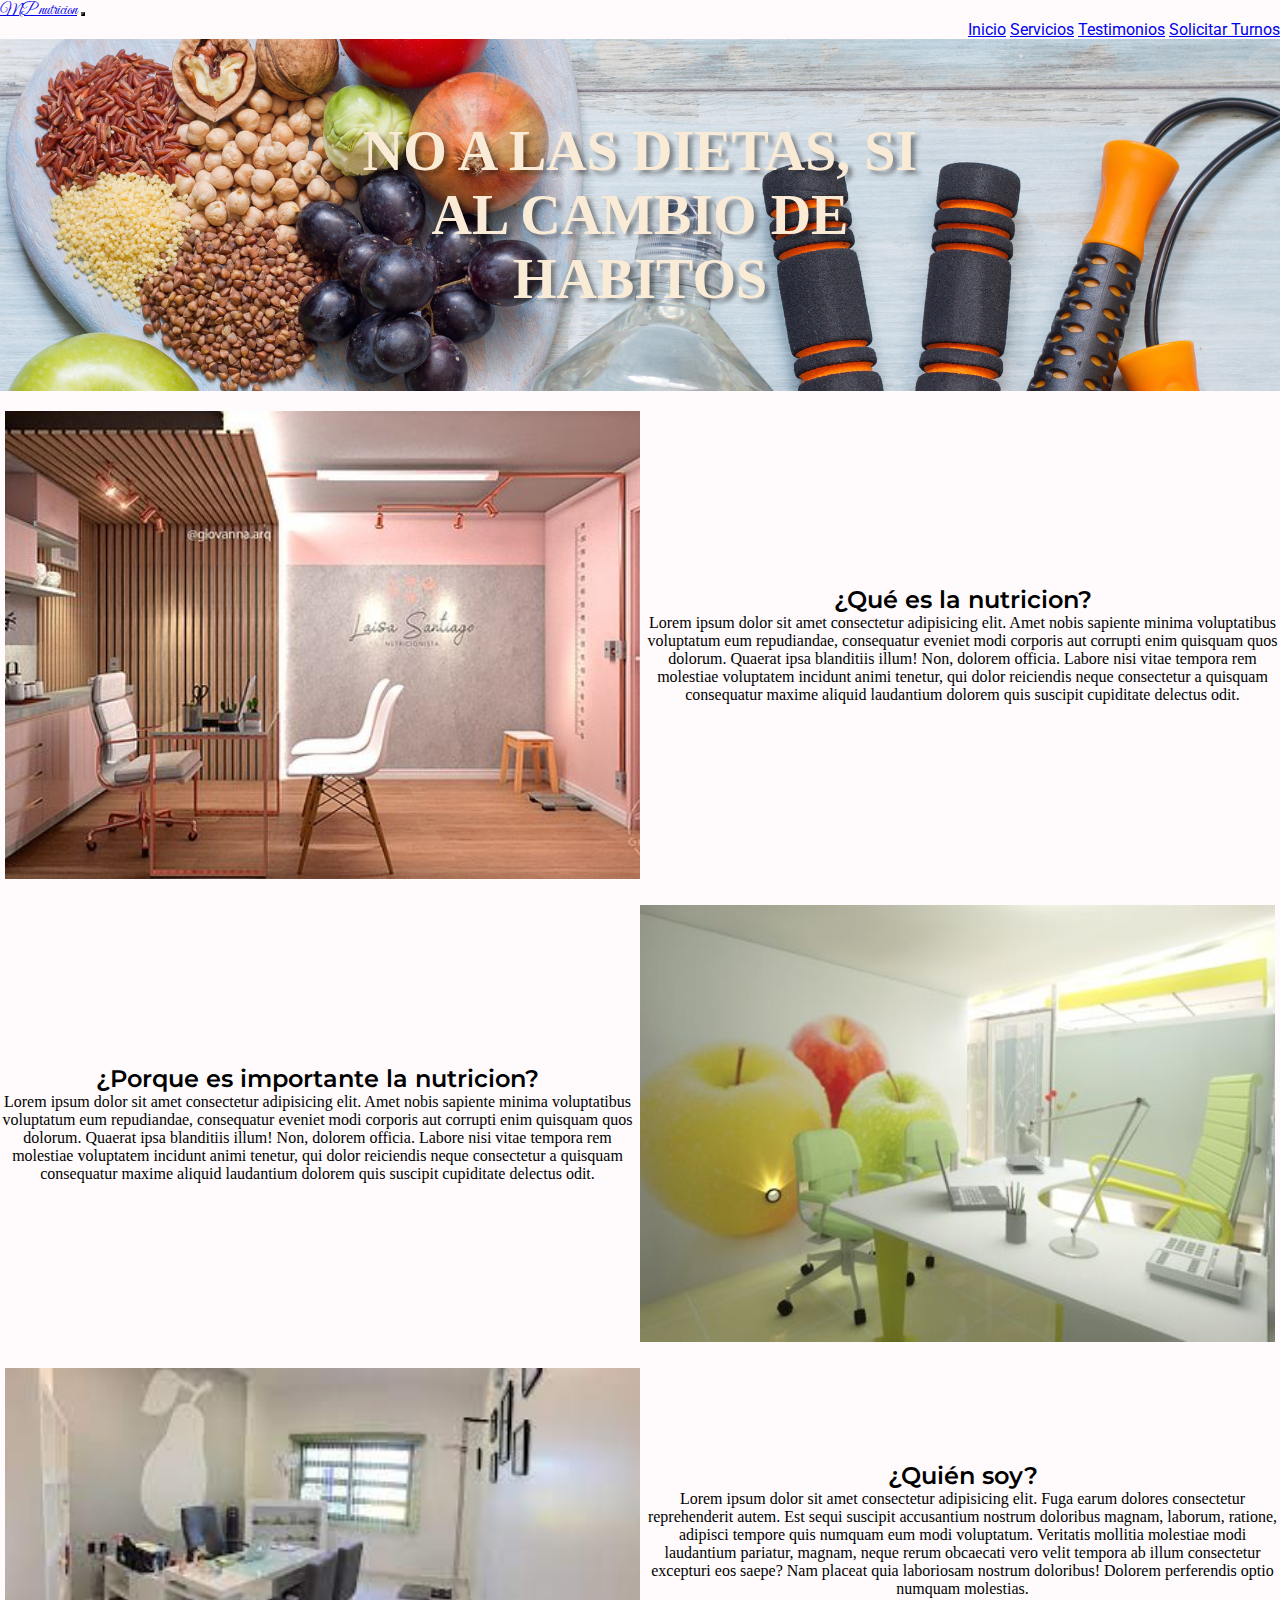
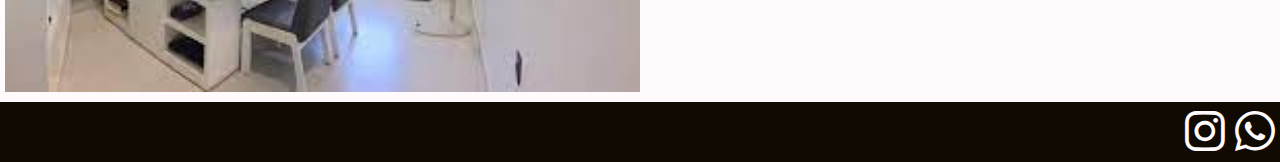
==== index.html @ de888fe3 "faltan mixings y operadores" ====
<!DOCTYPE html>
<html lang="en">

<head>
    <meta charset="UTF-8">
    <meta http-equiv="X-UA-Compatible" content="IE=edge">
    <meta name="viewport" content="width=device-width, initial-scale=1.0">
    <link rel="stylesheet" href="assets/css/main.css">
    <!-- CSS only -->
    <link href="https://cdn.jsdelivr.net/npm/bootstrap@5.2.3/dist/css/bootstrap.min.css" rel="stylesheet" integrity="sha384-rbsA2VBKQhggwzxH7pPCaAqO46MgnOM80zW1RWuH61DGLwZJEdK2Kadq2F9CUG65" crossorigin="anonymous">
    <title>MP nutricion</title>
</head>

<body>
  
  <header id="header-container">
    <nav class="navbar navbar-expand-lg p-0 ">
      <div class="container-fluid px-1 ">
        <a class="navbar-brand logo fs-1 fw-bold" href="#"> MP nutricion</a>
        <button class="navbar-toggler" type="button" data-bs-toggle="collapse" data-bs-target="#navbarNavAltMarkup"
          aria-controls="navbarNavAltMarkup" aria-expanded="false" aria-label="Toggle navigation">
          <span class="navbar-toggler-icon"></span>
        </button>
        <div class="collapse navbar-collapse mt-1  " id="navbarNavAltMarkup">
          <div class="navbar-nav ">
            <a class="nav-link" aria-current="page" href="index.html">Inicio</a>
            <a class="nav-link" href="Servicios.html">Servicios</a>
            <a class="nav-link" href="testimonios.html">Testimonios</a>
            <a class="nav-link" href="SolicitarTurnos.html">Solicitar Turnos</a>
          </div>
        </div>
      </div>
    </nav>
  </header>
  <main id="main-container">
    <div class="main-img">
      <img src="assets/img/portada.jpg" alt="no a las dietas, si al cambio de habitos">
      <div class="main-img__texto">
        <h2>no a las dietas, si al cambio de habitos</h2>
      </div>
    </div>
    <div class="main-info">
        <div class="main-info__nutricion1">
          <div class="main-info__img">
            <img src="assets/img/imagen1.jpg" alt="">
          </div>
          <div class="main-info__texto">
            <h2>¿Qué es la nutricion?</h2>
            <p>Lorem ipsum dolor sit amet consectetur adipisicing elit. Amet nobis sapiente minima voluptatibus voluptatum eum
              repudiandae, consequatur eveniet modi corporis aut corrupti enim quisquam quos dolorum. Quaerat ipsa blanditiis illum!
              Non, dolorem officia. Labore nisi vitae tempora rem molestiae voluptatem incidunt animi tenetur, qui dolor reiciendis
              neque consectetur a quisquam consequatur maxime aliquid laudantium dolorem quis suscipit cupiditate delectus odit.</p>
          </div>
        </div>
        <div class="main-info__nutricion2">
          <div class="main-info__img">
            <img src="assets/img/imagen 2.jpg" alt="">
          </div>
          <div class="main-info__texto">
            <h2>¿Porque es importante la nutricion?</h2>
            <p>Lorem ipsum dolor sit amet consectetur adipisicing elit. Amet nobis sapiente minima voluptatibus voluptatum eum repudiandae, consequatur eveniet modi corporis aut corrupti enim quisquam quos dolorum. Quaerat ipsa blanditiis illum!
              Non, dolorem officia. Labore nisi vitae tempora rem molestiae voluptatem incidunt animi tenetur, qui dolor reiciendis neque consectetur a quisquam consequatur maxime aliquid laudantium dolorem quis suscipit cupiditate delectus odit.</p>
          </div>

        </div>

        <div class="main-info__descripcion">
          <div class="main-info__img">
            <img src="assets/img/imagen 3.jpeg" alt="">
          </div>
          <div class="main-info__texto">
            <h2>¿Quién soy?</h2>
            <p>Lorem ipsum dolor sit amet consectetur adipisicing elit. Fuga earum dolores consectetur reprehenderit autem. Est sequi suscipit accusantium nostrum doloribus magnam, laborum, ratione, adipisci tempore quis numquam eum modi voluptatum.
            Veritatis mollitia molestiae modi laudantium pariatur, magnam, neque rerum obcaecati vero velit tempora ab illum consectetur excepturi eos saepe? Nam placeat quia laboriosam nostrum doloribus! Dolorem perferendis optio numquam molestias.</p>
          </div>
        </div>
    </div>
  </main>
  <footer id="footer">
    <i class="bi bi-instagram footer-icono"></i>
    <i class="bi bi-whatsapp footer-icono"></i>
</footer>
    <!-- JavaScript Bundle with Popper -->
<script src="https://cdn.jsdelivr.net/npm/bootstrap@5.2.3/dist/js/bootstrap.bundle.min.js" integrity="sha384-kenU1KFdBIe4zVF0s0G1M5b4hcpxyD9F7jL+jjXkk+Q2h455rYXK/7HAuoJl+0I4" crossorigin="anonymous"></script>
</body>

</html>
---- assets/css/main.css ----
@charset "UTF-8";
@import url("https://cdn.jsdelivr.net/npm/bootstrap-icons@1.10.3/font/bootstrap-icons.css");
@import url("https://fonts.googleapis.com/css2?family=Great+Vibes&family=Montserrat:wght@300;400&family=Oswald:wght@300&family=Roboto:wght@300&display=swap");
* {
  background-color: #FFFAFC;
  margin: 0;
  padding: 0;
}

#header-container {
  background-color: rgb(247, 237, 227);
}

.logo {
  font-family: "Great Vibes", cursive;
}

.nav-link {
  font-family: "Roboto", sans-serif;
}

@media (min-width: 992px) {
  #navbarNavAltMarkup {
    margin-left: 10px;
    display: flex;
    justify-content: end;
  }
}
#main-container {
  margin-bottom: 10px;
}

.main-img {
  grid-area: mimg;
  position: relative;
  text-align: center;
  height: 15rem;
}

.main-img__texto {
  min-height: -webkit-fit-content;
  min-height: -moz-fit-content;
  min-height: fit-content;
}

.main-img h2 {
  position: absolute;
  background-color: transparent;
  color: antiquewhite;
  text-transform: uppercase;
  font-weight: 600;
  font-size: 1.8rem;
  top: 50%;
  left: 50%;
  transform: translate(-50%, -50%);
  text-shadow: 0.08em 0.08em 0.08em rgba(1, 1, 1, 0.4);
}

.main-img img {
  -o-object-fit: cover;
     object-fit: cover;
  width: 100%;
  height: 100%;
}

@media (min-width: 768px) {
  .main-img {
    height: 22rem;
  }
  .main-img h2 {
    font-size: 3.5rem;
  }
}
.main-info {
  margin-top: 10px;
  display: grid;
  grid-template-columns: 100%;
  grid-template-rows: auto auto auto;
  row-gap: 1rem;
  grid-template-areas: "min1 min1" "min2 min2" "mid mid";
}

.main-info h2 {
  font-family: "Montserrat", sans-serif;
  font-weight: 600;
}

.main-info__texto {
  text-align: center;
}

.main-info__nutricion1 {
  grid-area: min1;
  display: flex;
  flex-direction: column;
  align-items: center;
  margin-top: 10px;
}

.main-info__nutricion2 {
  margin-top: 10px;
  grid-area: min2;
  display: flex;
  flex-direction: column;
  align-items: center;
}

.main-info__descripcion {
  margin-top: 10px;
  grid-area: mid;
  display: flex;
  flex-direction: column;
  align-items: center;
}

.main-info__img {
  width: 75%;
  height: 50%;
}

.main-info__img img {
  -o-object-fit: cover;
     object-fit: cover;
  width: 100%;
  height: 100%;
}

@media (min-width: 768px) {
  .main-info__nutricion1 {
    flex-direction: row;
  }
  .main-info__nutricion2 {
    flex-direction: row-reverse;
  }
  .main-info__descripcion {
    flex-direction: row;
  }
  .main-info__img {
    width: 50%;
    height: 100%;
    padding: 5px;
  }
  .main-info__texto {
    width: 50%;
  }
}
/* comienzo sección servicios */
.form-input label {
  font-family: "Roboto", sans-serif;
}

.form-input__textarea {
  display: flex;
  flex-direction: column;
}

.main-form {
  grid-area: form;
}

/* fin seccion servicios */
/* comienzo main turnos */
#main-turnos {
  display: grid;
  grid-template-columns: 100%;
  grid-template-rows: auto 1fr auto;
  grid-template-areas: "mimg " "form " "turnos";
}

#turnos {
  grid-area: turnos;
  margin-top: 10px;
  width: 100%;
}

@media (min-width: 768px) {
  #main-turnos {
    display: grid;
    grid-template-columns: 1fr 1fr;
    grid-template-rows: auto 1fr;
    grid-template-areas: "mimg mimg" "form turnos";
  }
}
/* fin main trunos */
#footer {
  background-color: #110A03;
  height: 60px;
  display: flex;
  justify-content: flex-end;
  align-items: center;
}

.footer-icono {
  background-color: transparent;
  color: #FFFAFC;
  font-size: 40px;
  margin: 5px;
}/*# sourceMappingURL=main.css.map */
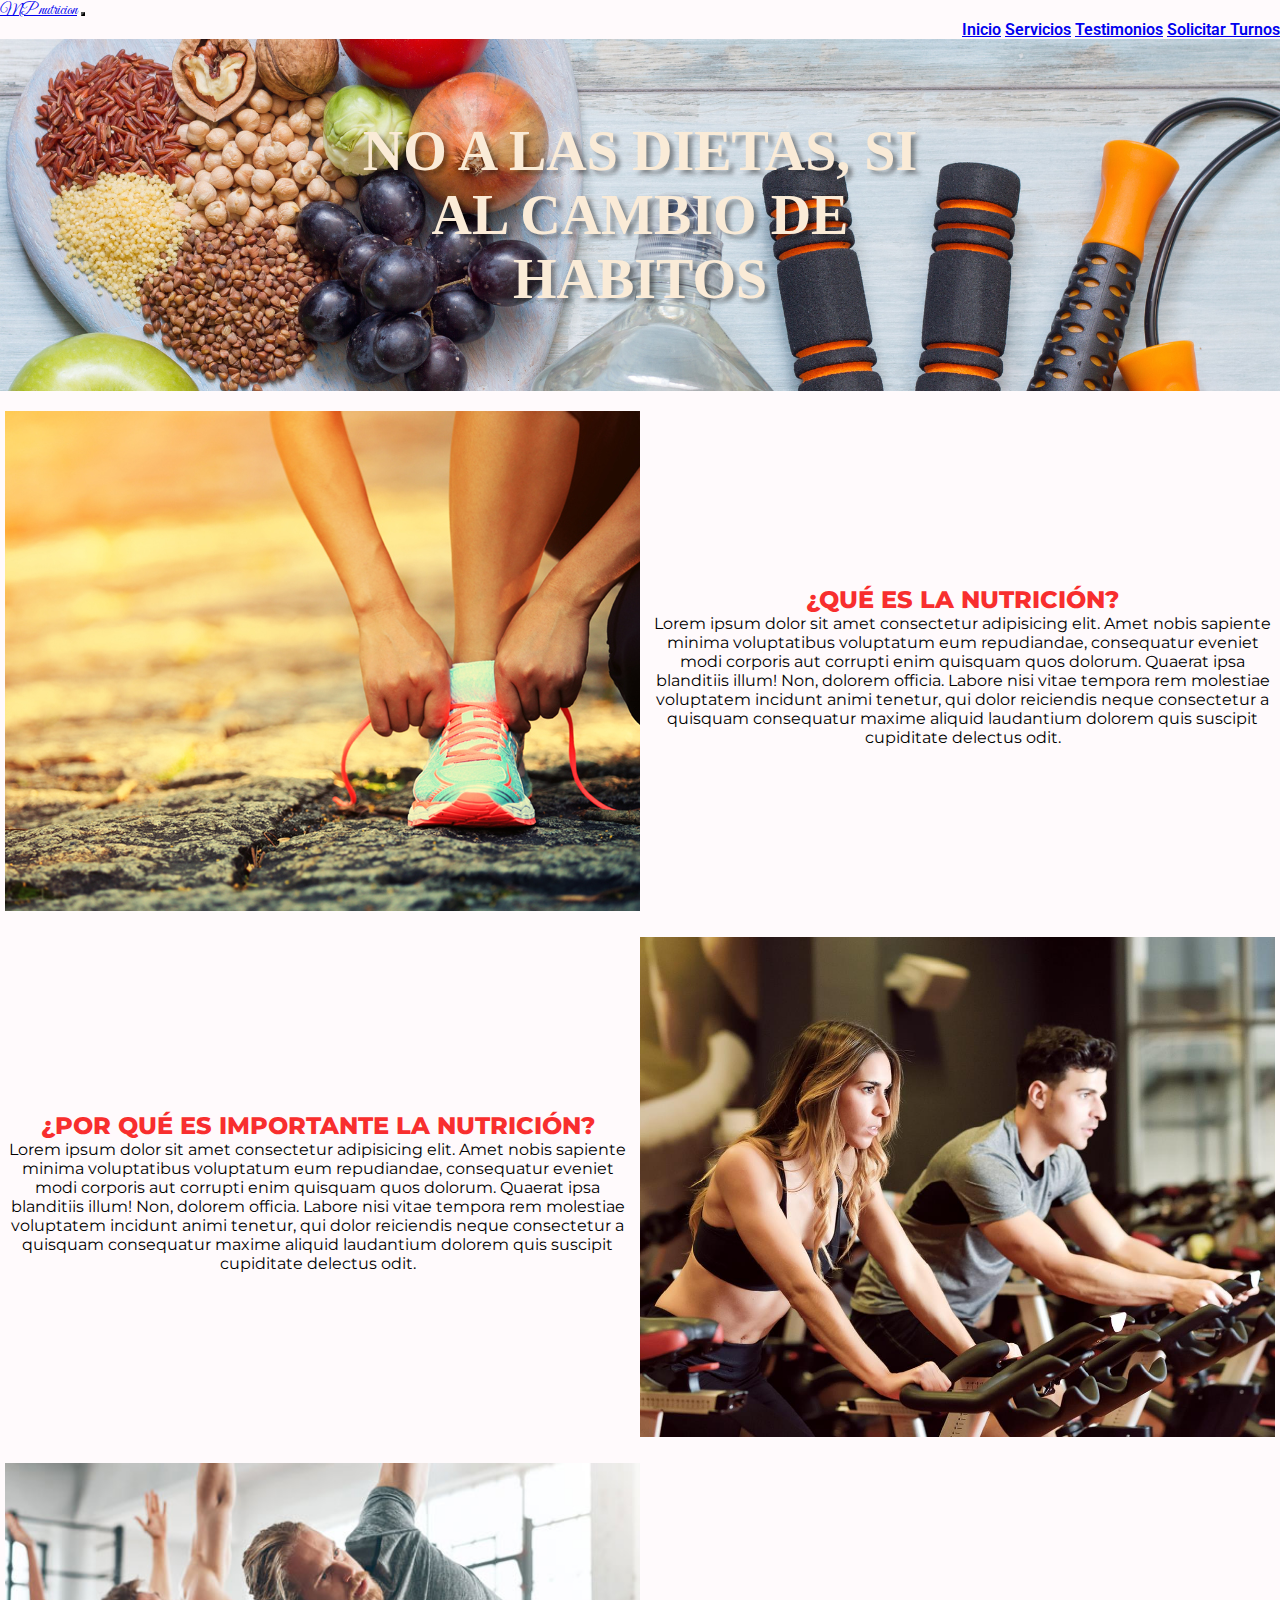
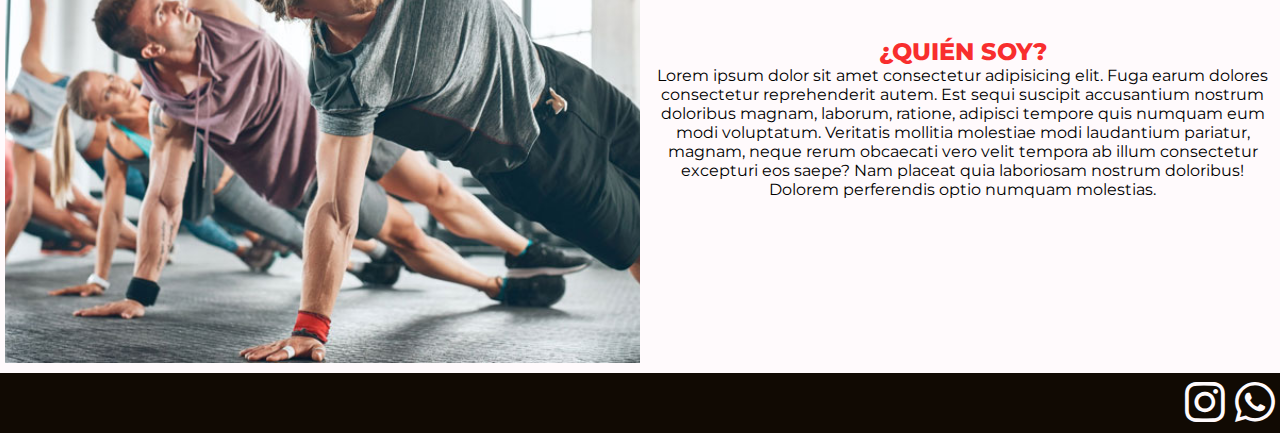
==== commit 3b19c993: "Detalles para finalizar" ====
--- a/index.html
+++ b/index.html
@@ -42,10 +42,10 @@
     <div class="main-info">
         <div class="main-info__nutricion1">
           <div class="main-info__img">
-            <img src="assets/img/imagen1.jpg" alt="">
+            <img src="assets/img/Deporte-feria.jpg" alt="">
           </div>
           <div class="main-info__texto">
-            <h2>¿Qué es la nutricion?</h2>
+            <h2>¿Qué es la nutrición?</h2>
             <p>Lorem ipsum dolor sit amet consectetur adipisicing elit. Amet nobis sapiente minima voluptatibus voluptatum eum
               repudiandae, consequatur eveniet modi corporis aut corrupti enim quisquam quos dolorum. Quaerat ipsa blanditiis illum!
               Non, dolorem officia. Labore nisi vitae tempora rem molestiae voluptatem incidunt animi tenetur, qui dolor reiciendis
@@ -54,10 +54,10 @@
         </div>
         <div class="main-info__nutricion2">
           <div class="main-info__img">
-            <img src="assets/img/imagen 2.jpg" alt="">
+            <img src="assets/img/gym.jpg" alt="">
           </div>
           <div class="main-info__texto">
-            <h2>¿Porque es importante la nutricion?</h2>
+            <h2>¿Por qué es importante la nutrición?</h2>
             <p>Lorem ipsum dolor sit amet consectetur adipisicing elit. Amet nobis sapiente minima voluptatibus voluptatum eum repudiandae, consequatur eveniet modi corporis aut corrupti enim quisquam quos dolorum. Quaerat ipsa blanditiis illum!
               Non, dolorem officia. Labore nisi vitae tempora rem molestiae voluptatem incidunt animi tenetur, qui dolor reiciendis neque consectetur a quisquam consequatur maxime aliquid laudantium dolorem quis suscipit cupiditate delectus odit.</p>
           </div>
@@ -66,7 +66,7 @@
 
         <div class="main-info__descripcion">
           <div class="main-info__img">
-            <img src="assets/img/imagen 3.jpeg" alt="">
+            <img src="assets/img/gym 2.jpg" alt="">
           </div>
           <div class="main-info__texto">
             <h2>¿Quién soy?</h2>
@@ -77,8 +77,8 @@
     </div>
   </main>
   <footer id="footer">
-    <i class="bi bi-instagram footer-icono"></i>
-    <i class="bi bi-whatsapp footer-icono"></i>
+    <a href="https://github.com/joegoico/Proyecto-curso-coder"><i class="bi bi-instagram footer-icono" ></i></a>
+    <a href="https://github.com/joegoico/Proyecto-curso-coder"><i class="bi bi-whatsapp footer-icono"></i></a>
 </footer>
     <!-- JavaScript Bundle with Popper -->
 <script src="https://cdn.jsdelivr.net/npm/bootstrap@5.2.3/dist/js/bootstrap.bundle.min.js" integrity="sha384-kenU1KFdBIe4zVF0s0G1M5b4hcpxyD9F7jL+jjXkk+Q2h455rYXK/7HAuoJl+0I4" crossorigin="anonymous"></script>
--- a/assets/css/main.css
+++ b/assets/css/main.css
@@ -1,4 +1,3 @@
-@charset "UTF-8";
 @import url("https://cdn.jsdelivr.net/npm/bootstrap-icons@1.10.3/font/bootstrap-icons.css");
 @import url("https://fonts.googleapis.com/css2?family=Great+Vibes&family=Montserrat:wght@300;400&family=Oswald:wght@300&family=Roboto:wght@300&display=swap");
 * {
@@ -7,8 +6,12 @@
   padding: 0;
 }
 
+p {
+  font-family: "Montserrat", sans-serif;
+}
+
 #header-container {
-  background-color: rgb(247, 237, 227);
+  background-color: rgb(145, 101, 63);
 }
 
 .logo {
@@ -17,13 +20,18 @@
 
 .nav-link {
   font-family: "Roboto", sans-serif;
+  font-weight: 600 !important;
+}
+.nav-link:hover {
+  font-size: 1.1rem;
+  transition: font-size 0.5s;
 }
 
 @media (min-width: 992px) {
   #navbarNavAltMarkup {
     margin-left: 10px;
     display: flex;
-    justify-content: end;
+    justify-content: flex-end;
   }
 }
 #main-container {
@@ -48,7 +56,7 @@
   background-color: transparent;
   color: antiquewhite;
   text-transform: uppercase;
-  font-weight: 600;
+  font-weight: 800;
   font-size: 1.8rem;
   top: 50%;
   left: 50%;
@@ -59,8 +67,8 @@
 .main-img img {
   -o-object-fit: cover;
      object-fit: cover;
+  height: 100%;
   width: 100%;
-  height: 100%;
 }
 
 @media (min-width: 768px) {
@@ -82,7 +90,10 @@
 
 .main-info h2 {
   font-family: "Montserrat", sans-serif;
-  font-weight: 600;
+  font-weight: 800;
+  margin-top: 10px;
+  color: #f82e2e;
+  text-transform: uppercase;
 }
 
 .main-info__texto {
@@ -91,6 +102,7 @@
 
 .main-info__nutricion1 {
   grid-area: min1;
+  height: 500px;
   display: flex;
   flex-direction: column;
   align-items: center;
@@ -98,24 +110,26 @@
 }
 
 .main-info__nutricion2 {
-  margin-top: 10px;
   grid-area: min2;
-  display: flex;
-  flex-direction: column;
-  align-items: center;
+  height: 500px;
+  display: flex;
+  flex-direction: column;
+  align-items: center;
+  margin-top: 10px;
 }
 
 .main-info__descripcion {
-  margin-top: 10px;
   grid-area: mid;
-  display: flex;
-  flex-direction: column;
-  align-items: center;
+  height: 500px;
+  display: flex;
+  flex-direction: column;
+  align-items: center;
+  margin-top: 10px;
 }
 
 .main-info__img {
-  width: 75%;
-  height: 50%;
+  width: 95%;
+  height: 60%;
 }
 
 .main-info__img img {
@@ -128,12 +142,15 @@
 @media (min-width: 768px) {
   .main-info__nutricion1 {
     flex-direction: row;
+    height: 1fr;
   }
   .main-info__nutricion2 {
     flex-direction: row-reverse;
+    height: 1fr;
   }
   .main-info__descripcion {
     flex-direction: row;
+    height: 1fr;
   }
   .main-info__img {
     width: 50%;
@@ -144,21 +161,6 @@
     width: 50%;
   }
 }
-/* comienzo sección servicios */
-.form-input label {
-  font-family: "Roboto", sans-serif;
-}
-
-.form-input__textarea {
-  display: flex;
-  flex-direction: column;
-}
-
-.main-form {
-  grid-area: form;
-}
-
-/* fin seccion servicios */
 /* comienzo main turnos */
 #main-turnos {
   display: grid;
@@ -181,6 +183,19 @@
     grid-template-areas: "mimg mimg" "form turnos";
   }
 }
+.form-input label {
+  font-family: "Roboto", sans-serif;
+}
+
+.form-input__textarea {
+  display: flex;
+  flex-direction: column;
+}
+
+.main-form {
+  grid-area: form;
+}
+
 /* fin main trunos */
 #footer {
   background-color: #110A03;
@@ -188,6 +203,9 @@
   display: flex;
   justify-content: flex-end;
   align-items: center;
+}
+#footer a {
+  background-color: #110A03;
 }
 
 .footer-icono {
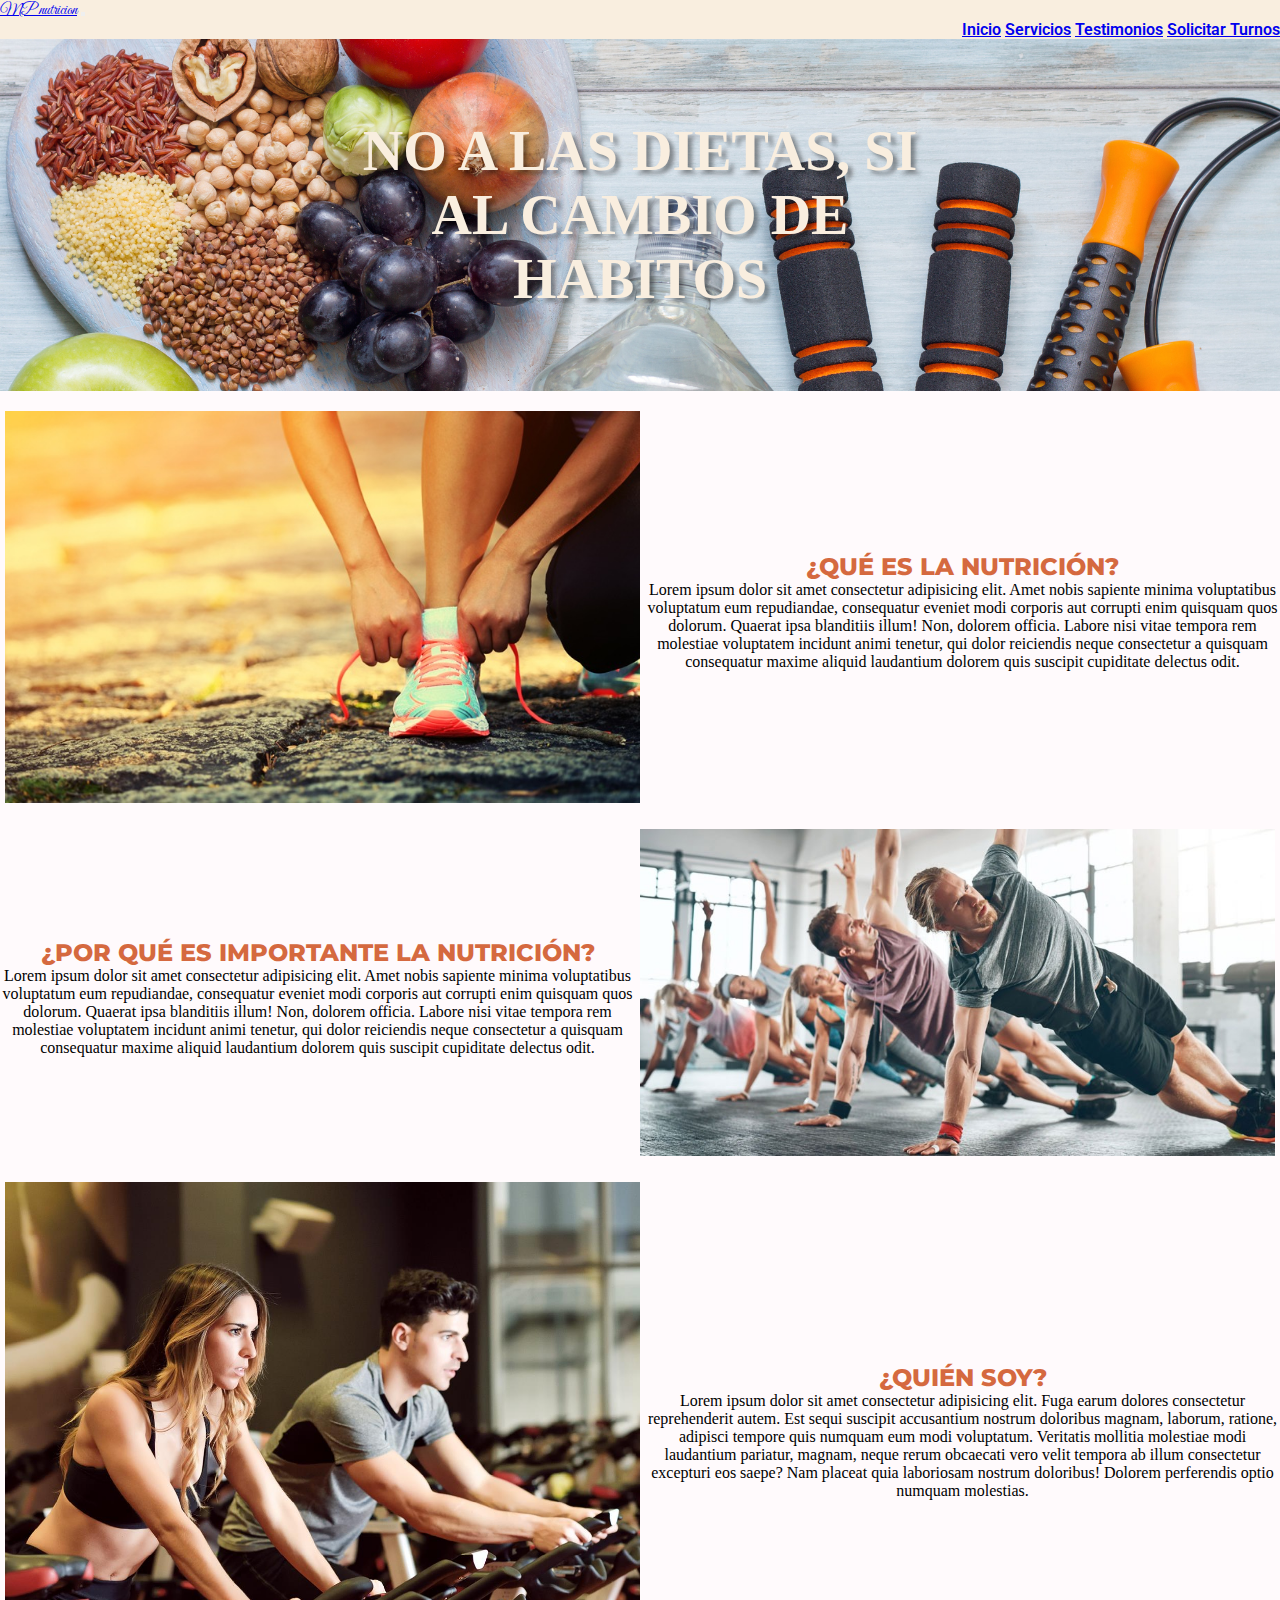
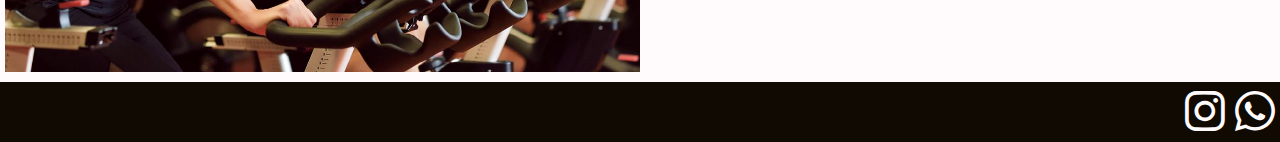
==== commit 73df55af: "header terminado definitivo" ====
--- a/index.html
+++ b/index.html
@@ -16,7 +16,7 @@
   <header id="header-container">
     <nav class="navbar navbar-expand-lg p-0 ">
       <div class="container-fluid px-1 ">
-        <a class="navbar-brand logo fs-1 fw-bold" href="#"> MP nutricion</a>
+        <a class="navbar-brand logo fs-1 fw-bold" href="index.html"> MP nutricion</a>
         <button class="navbar-toggler" type="button" data-bs-toggle="collapse" data-bs-target="#navbarNavAltMarkup"
           aria-controls="navbarNavAltMarkup" aria-expanded="false" aria-label="Toggle navigation">
           <span class="navbar-toggler-icon"></span>
@@ -42,7 +42,7 @@
     <div class="main-info">
         <div class="main-info__nutricion1">
           <div class="main-info__img">
-            <img src="assets/img/Deporte-feria.jpg" alt="">
+            <img src="assets/img/gym 1.jpeg" alt="">
           </div>
           <div class="main-info__texto">
             <h2>¿Qué es la nutrición?</h2>
@@ -54,7 +54,7 @@
         </div>
         <div class="main-info__nutricion2">
           <div class="main-info__img">
-            <img src="assets/img/gym.jpg" alt="">
+            <img src="assets/img/gym 2.jpeg" alt="">
           </div>
           <div class="main-info__texto">
             <h2>¿Por qué es importante la nutrición?</h2>
@@ -66,7 +66,7 @@
 
         <div class="main-info__descripcion">
           <div class="main-info__img">
-            <img src="assets/img/gym 2.jpg" alt="">
+            <img src="assets/img/gym 3.jpeg" alt="">
           </div>
           <div class="main-info__texto">
             <h2>¿Quién soy?</h2>
@@ -77,9 +77,9 @@
     </div>
   </main>
   <footer id="footer">
-    <a href="https://github.com/joegoico/Proyecto-curso-coder"><i class="bi bi-instagram footer-icono" ></i></a>
-    <a href="https://github.com/joegoico/Proyecto-curso-coder"><i class="bi bi-whatsapp footer-icono"></i></a>
-</footer>
+    <a href="https://www.cla.canon.com/cla/es/consumer/mobile_apps"><i class="bi bi-instagram footer-icono"></i></a>
+    <a href="https://www.cla.canon.com/cla/es/consumer/mobile_apps"><i class="bi bi-whatsapp footer-icono"></i></a>
+  </footer>
     <!-- JavaScript Bundle with Popper -->
 <script src="https://cdn.jsdelivr.net/npm/bootstrap@5.2.3/dist/js/bootstrap.bundle.min.js" integrity="sha384-kenU1KFdBIe4zVF0s0G1M5b4hcpxyD9F7jL+jjXkk+Q2h455rYXK/7HAuoJl+0I4" crossorigin="anonymous"></script>
 </body>
--- a/assets/css/main.css
+++ b/assets/css/main.css
@@ -1,17 +1,16 @@
 @import url("https://cdn.jsdelivr.net/npm/bootstrap-icons@1.10.3/font/bootstrap-icons.css");
 @import url("https://fonts.googleapis.com/css2?family=Great+Vibes&family=Montserrat:wght@300;400&family=Oswald:wght@300&family=Roboto:wght@300&display=swap");
 * {
-  background-color: #FFFAFC;
   margin: 0;
   padding: 0;
 }
 
-p {
-  font-family: "Montserrat", sans-serif;
+body {
+  background-color: #FFFAFC !important;
 }
 
 #header-container {
-  background-color: rgb(145, 101, 63);
+  background-color: #f9eedf;
 }
 
 .logo {
@@ -22,12 +21,12 @@
   font-family: "Roboto", sans-serif;
   font-weight: 600 !important;
 }
-.nav-link:hover {
-  font-size: 1.1rem;
-  transition: font-size 0.5s;
-}
 
 @media (min-width: 992px) {
+  .nav-link:hover {
+    font-size: 1.1rem;
+    transition: font-size 0.5s;
+  }
   #navbarNavAltMarkup {
     margin-left: 10px;
     display: flex;
@@ -54,7 +53,7 @@
 .main-img h2 {
   position: absolute;
   background-color: transparent;
-  color: antiquewhite;
+  color: #f9eedf;
   text-transform: uppercase;
   font-weight: 800;
   font-size: 1.8rem;
@@ -92,7 +91,7 @@
   font-family: "Montserrat", sans-serif;
   font-weight: 800;
   margin-top: 10px;
-  color: #f82e2e;
+  color: #d5693f;
   text-transform: uppercase;
 }
 
@@ -102,7 +101,8 @@
 
 .main-info__nutricion1 {
   grid-area: min1;
-  height: 500px;
+  height: auto;
+  word-wrap: break-word;
   display: flex;
   flex-direction: column;
   align-items: center;
@@ -111,7 +111,8 @@
 
 .main-info__nutricion2 {
   grid-area: min2;
-  height: 500px;
+  height: auto;
+  word-wrap: break-word;
   display: flex;
   flex-direction: column;
   align-items: center;
@@ -120,7 +121,8 @@
 
 .main-info__descripcion {
   grid-area: mid;
-  height: 500px;
+  height: auto;
+  word-wrap: break-word;
   display: flex;
   flex-direction: column;
   align-items: center;
@@ -161,6 +163,12 @@
     width: 50%;
   }
 }
+#header-servicios {
+  background-color: rgba(249, 238, 223, 0.2392156863);
+  border-bottom: 1px solid rgba(128, 128, 128, 0.582);
+  box-shadow: 0px 2px 0px 0px rgba(209, 204, 204, 0.24);
+}
+
 /* comienzo main turnos */
 #main-turnos {
   display: grid;
@@ -204,9 +212,6 @@
   justify-content: flex-end;
   align-items: center;
 }
-#footer a {
-  background-color: #110A03;
-}
 
 .footer-icono {
   background-color: transparent;
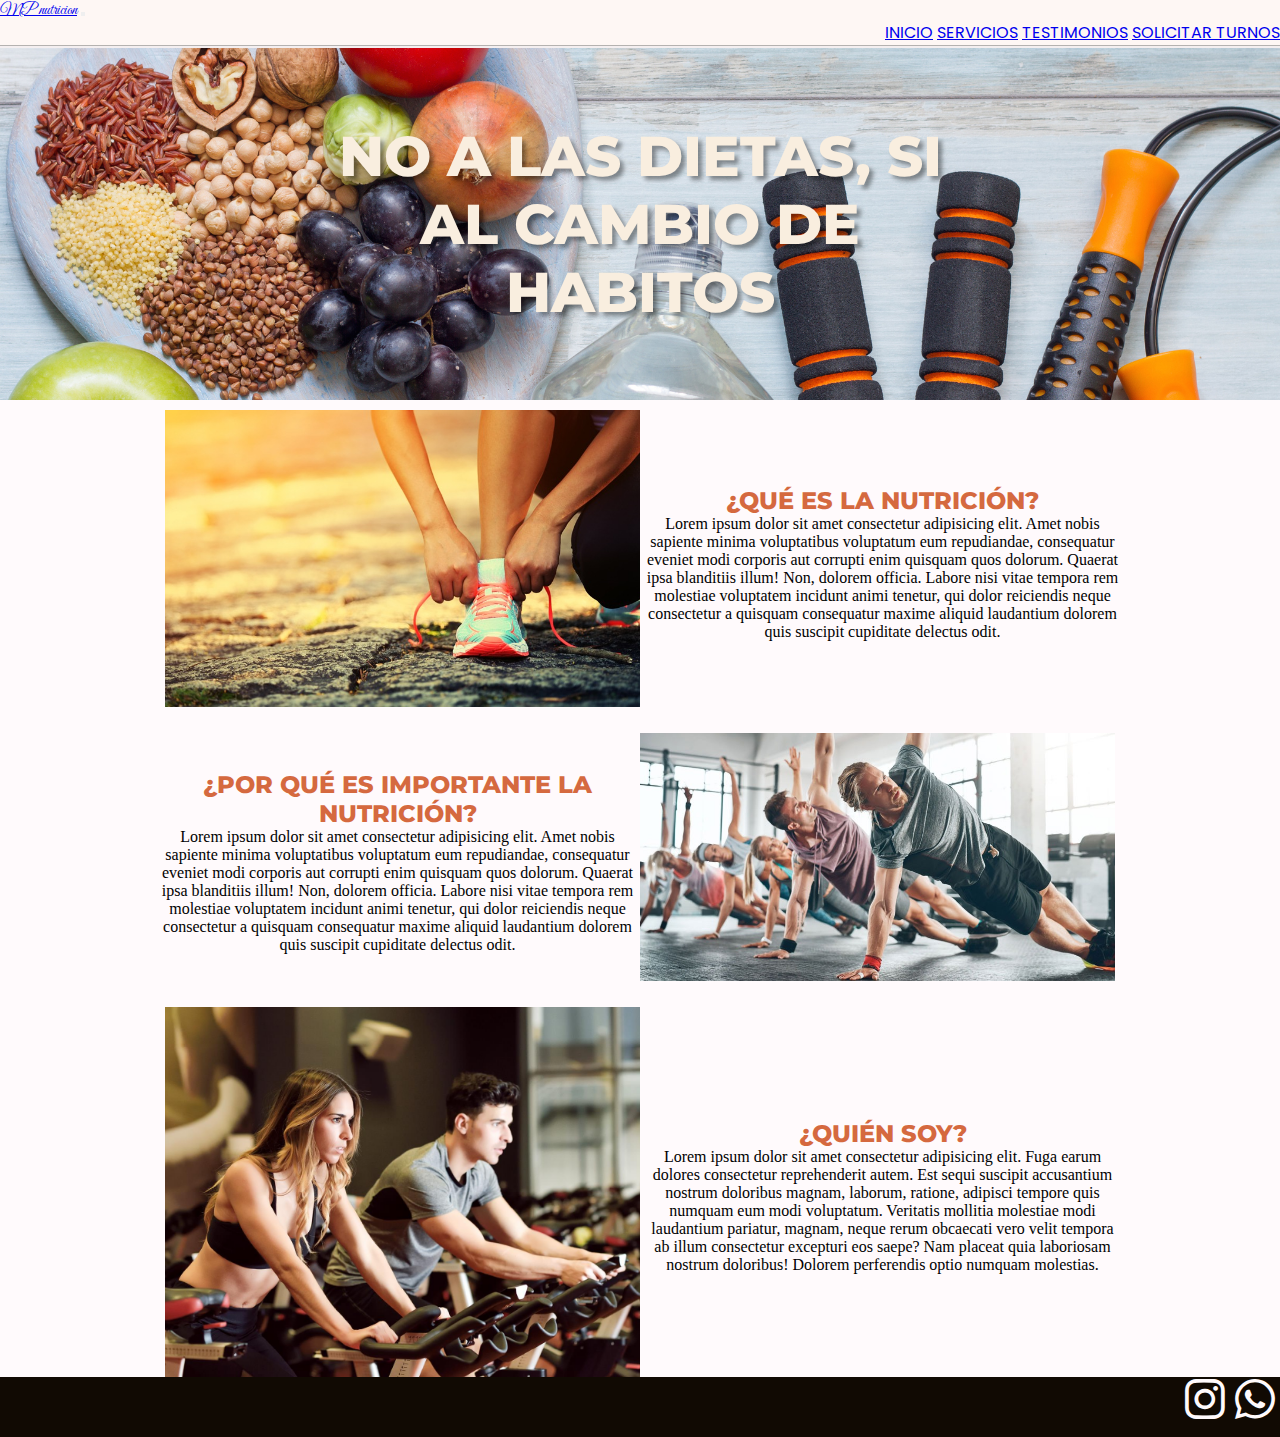
==== commit 40007679: "SEO en progreso" ====
--- a/index.html
+++ b/index.html
@@ -13,7 +13,7 @@
 
 <body>
   
-  <header id="header-container">
+  <header id="header-secundario">
     <nav class="navbar navbar-expand-lg p-0 ">
       <div class="container-fluid px-1 ">
         <a class="navbar-brand logo fs-1 fw-bold" href="index.html"> MP nutricion</a>
--- a/assets/css/main.css
+++ b/assets/css/main.css
@@ -1,5 +1,5 @@
 @import url("https://cdn.jsdelivr.net/npm/bootstrap-icons@1.10.3/font/bootstrap-icons.css");
-@import url("https://fonts.googleapis.com/css2?family=Great+Vibes&family=Montserrat:wght@300;400&family=Oswald:wght@300&family=Roboto:wght@300&display=swap");
+@import url("https://fonts.googleapis.com/css2?family=Great+Vibes&family=Montserrat:wght@300&family=Open+Sans:wght@300&family=Poppins:wght@200&display=swap");
 * {
   margin: 0;
   padding: 0;
@@ -7,10 +7,16 @@
 
 body {
   background-color: #FFFAFC !important;
-}
-
-#header-container {
-  background-color: #f9eedf;
+  min-height: 100vh;
+  position: relative;
+}
+
+#header-secundario {
+  grid-area: header;
+  background-color: rgba(249, 238, 223, 0.2392156863);
+  border-bottom: 1px solid rgba(128, 128, 128, 0.582);
+  box-shadow: 0px 2px 0px 0px rgba(209, 204, 204, 0.24);
+  margin-bottom: 2px;
 }
 
 .logo {
@@ -18,8 +24,9 @@
 }
 
 .nav-link {
-  font-family: "Roboto", sans-serif;
-  font-weight: 600 !important;
+  font-family: "Poppins", sans-serif;
+  font-size: 16px;
+  text-transform: uppercase;
 }
 
 @media (min-width: 992px) {
@@ -33,10 +40,26 @@
     justify-content: flex-end;
   }
 }
-#main-container {
-  margin-bottom: 10px;
-}
-
+@-webkit-keyframes aparicionH2 {
+  0% {
+    opacity: 0;
+    top: 40%;
+  }
+  100% {
+    top: 50%;
+    opacity: 1;
+  }
+}
+@keyframes aparicionH2 {
+  0% {
+    opacity: 0;
+    top: 40%;
+  }
+  100% {
+    top: 50%;
+    opacity: 1;
+  }
+}
 .main-img {
   grid-area: mimg;
   position: relative;
@@ -61,6 +84,11 @@
   left: 50%;
   transform: translate(-50%, -50%);
   text-shadow: 0.08em 0.08em 0.08em rgba(1, 1, 1, 0.4);
+  -webkit-animation-name: aparicionH2;
+          animation-name: aparicionH2;
+  -webkit-animation-duration: 1s;
+          animation-duration: 1s;
+  font-family: "Montserrat", sans-serif;
 }
 
 .main-img img {
@@ -79,7 +107,8 @@
   }
 }
 .main-info {
-  margin-top: 10px;
+  width: 75%;
+  margin: auto;
   display: grid;
   grid-template-columns: 100%;
   grid-template-rows: auto auto auto;
@@ -163,36 +192,45 @@
     width: 50%;
   }
 }
-#header-servicios {
-  background-color: rgba(249, 238, 223, 0.2392156863);
-  border-bottom: 1px solid rgba(128, 128, 128, 0.582);
-  box-shadow: 0px 2px 0px 0px rgba(209, 204, 204, 0.24);
-}
-
 /* comienzo main turnos */
-#main-turnos {
+.body-turnos {
   display: grid;
   grid-template-columns: 100%;
+  grid-template-rows: 0.2fr auto 60px;
+  grid-template-areas: "header" "main" "footer";
+}
+
+#main-turnos {
+  grid-area: main;
+  display: grid;
+  grid-template-columns: 85%;
   grid-template-rows: auto 1fr auto;
   grid-template-areas: "mimg " "form " "turnos";
+  justify-content: center;
 }
 
 #turnos {
   grid-area: turnos;
   margin-top: 10px;
   width: 100%;
+}
+#turnos h3 {
+  font-family: "Montserrat", sans-serif;
+  font-weight: 600;
 }
 
 @media (min-width: 768px) {
   #main-turnos {
     display: grid;
-    grid-template-columns: 1fr 1fr;
-    grid-template-rows: auto 1fr;
-    grid-template-areas: "mimg mimg" "form turnos";
-  }
-}
-.form-input label {
-  font-family: "Roboto", sans-serif;
+    grid-template-columns: 60% 0.7fr;
+    grid-template-rows: auto;
+    grid-template-areas: "form turnos";
+  }
+}
+label {
+  font-family: "Poppins", sans-serif;
+  font-weight: 400;
+  color: black;
 }
 
 .form-input__textarea {
@@ -204,13 +242,39 @@
   grid-area: form;
 }
 
+.turnos-disponibles {
+  height: auto;
+  border: 1px solid black;
+  text-align: center;
+  margin-left: 15px;
+  margin-bottom: 10px;
+}
+
+.turnos-info {
+  height: auto;
+  border: 1px solid black;
+  text-align: center;
+  margin-left: 15px;
+  margin-bottom: 10px;
+}
+
+.form-control {
+  box-shadow: 2px 2px 2px 2px rgba(209, 204, 204, 0.24);
+}
+
 /* fin main trunos */
 #footer {
+  grid-area: footer;
+  width: 100%;
   background-color: #110A03;
   height: 60px;
   display: flex;
   justify-content: flex-end;
   align-items: center;
+}
+#footer a {
+  background-color: #110A03;
+  height: 99%;
 }
 
 .footer-icono {
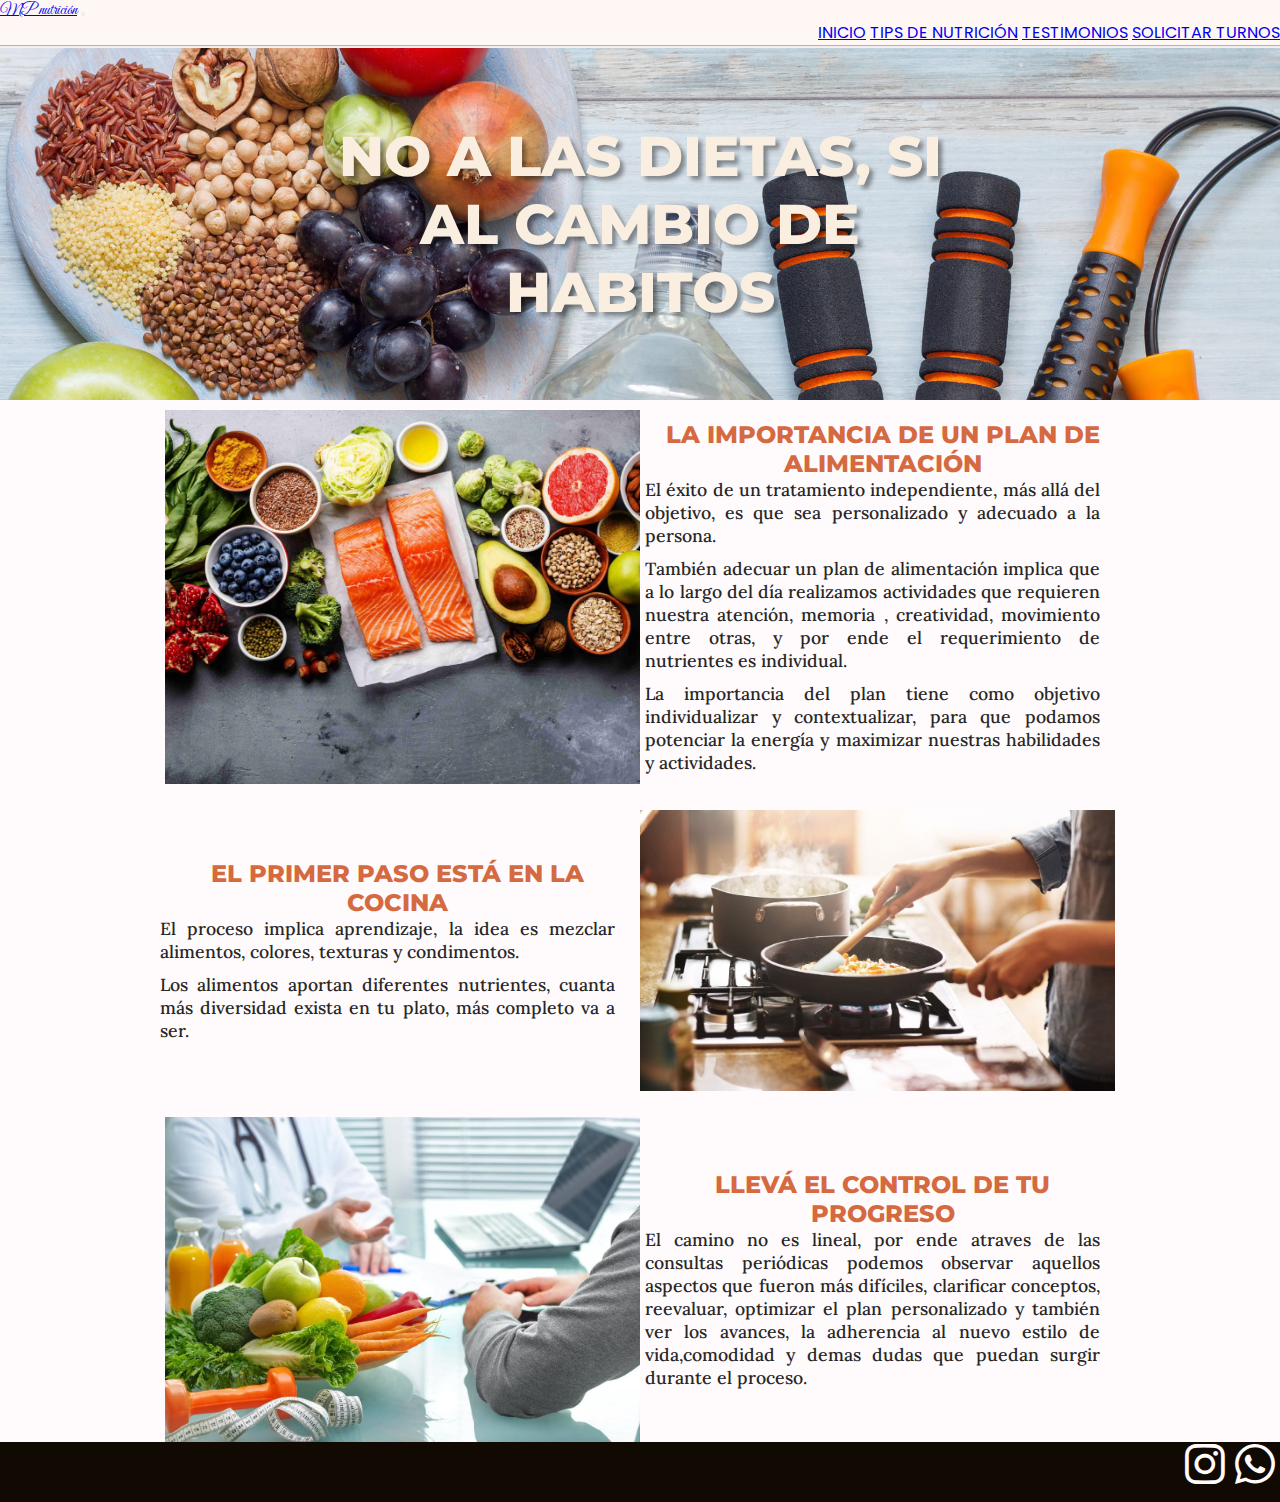
==== commit 316561b2: "secciones acomodadas y tipografia lista" ====
--- a/index.html
+++ b/index.html
@@ -5,10 +5,13 @@
     <meta charset="UTF-8">
     <meta http-equiv="X-UA-Compatible" content="IE=edge">
     <meta name="viewport" content="width=device-width, initial-scale=1.0">
+    <meta name="description" content="Aca vas a poder ver e infirmarte sobre los servicios que ofrez como como nutricionista">
+    <meta name="keywords" content="nutricion, nutricion en tandil, planes de alimentacion, nutricionista, tandil, antropometria">
     <link rel="stylesheet" href="assets/css/main.css">
     <!-- CSS only -->
     <link href="https://cdn.jsdelivr.net/npm/bootstrap@5.2.3/dist/css/bootstrap.min.css" rel="stylesheet" integrity="sha384-rbsA2VBKQhggwzxH7pPCaAqO46MgnOM80zW1RWuH61DGLwZJEdK2Kadq2F9CUG65" crossorigin="anonymous">
-    <title>MP nutricion</title>
+    <title>Nutrición</title>
+    <link rel="shortcut icon" href="assets/img/favicon.ico" />
 </head>
 
 <body>
@@ -16,7 +19,7 @@
   <header id="header-secundario">
     <nav class="navbar navbar-expand-lg p-0 ">
       <div class="container-fluid px-1 ">
-        <a class="navbar-brand logo fs-1 fw-bold" href="index.html"> MP nutricion</a>
+        <a class="navbar-brand logo fs-1 fw-bold" href="index.html"> MP nutrición</a>
         <button class="navbar-toggler" type="button" data-bs-toggle="collapse" data-bs-target="#navbarNavAltMarkup"
           aria-controls="navbarNavAltMarkup" aria-expanded="false" aria-label="Toggle navigation">
           <span class="navbar-toggler-icon"></span>
@@ -24,7 +27,7 @@
         <div class="collapse navbar-collapse mt-1  " id="navbarNavAltMarkup">
           <div class="navbar-nav ">
             <a class="nav-link" aria-current="page" href="index.html">Inicio</a>
-            <a class="nav-link" href="Servicios.html">Servicios</a>
+            <a class="nav-link" href="informacion.html">Tips de nutrición</a>
             <a class="nav-link" href="testimonios.html">Testimonios</a>
             <a class="nav-link" href="SolicitarTurnos.html">Solicitar Turnos</a>
           </div>
@@ -40,40 +43,56 @@
       </div>
     </div>
     <div class="main-info">
-        <div class="main-info__nutricion1">
-          <div class="main-info__img">
-            <img src="assets/img/gym 1.jpeg" alt="">
-          </div>
-          <div class="main-info__texto">
-            <h2>¿Qué es la nutrición?</h2>
-            <p>Lorem ipsum dolor sit amet consectetur adipisicing elit. Amet nobis sapiente minima voluptatibus voluptatum eum
-              repudiandae, consequatur eveniet modi corporis aut corrupti enim quisquam quos dolorum. Quaerat ipsa blanditiis illum!
-              Non, dolorem officia. Labore nisi vitae tempora rem molestiae voluptatem incidunt animi tenetur, qui dolor reiciendis
-              neque consectetur a quisquam consequatur maxime aliquid laudantium dolorem quis suscipit cupiditate delectus odit.</p>
-          </div>
+      <div class="main-info__nutricion1">
+        <div class="main-info__img">
+          <img src="assets/img/servicios 1-min.jpeg" alt="dieta equilibrada, contiene todos los macronutrientes">
         </div>
-        <div class="main-info__nutricion2">
-          <div class="main-info__img">
-            <img src="assets/img/gym 2.jpeg" alt="">
-          </div>
-          <div class="main-info__texto">
-            <h2>¿Por qué es importante la nutrición?</h2>
-            <p>Lorem ipsum dolor sit amet consectetur adipisicing elit. Amet nobis sapiente minima voluptatibus voluptatum eum repudiandae, consequatur eveniet modi corporis aut corrupti enim quisquam quos dolorum. Quaerat ipsa blanditiis illum!
-              Non, dolorem officia. Labore nisi vitae tempora rem molestiae voluptatem incidunt animi tenetur, qui dolor reiciendis neque consectetur a quisquam consequatur maxime aliquid laudantium dolorem quis suscipit cupiditate delectus odit.</p>
-          </div>
-
+        <div class="main-info__texto">
+          <h2>la importancia de un plan de alimentación </h2>
+          <ul class="main-lista">
+            <li class="main-lista__li">El éxito de un tratamiento independiente, más allá del objetivo, es que sea
+              personalizado y adecuado a la persona.</li>
+            <li class="main-lista__li">También adecuar un plan de alimentación implica que a lo largo del día realizamos
+              actividades que requieren nuestra
+              atención, memoria , creatividad, movimiento entre otras, y por ende el requerimiento de nutrientes es
+              individual.</li>
+            <li class="main-lista__li">La importancia del plan tiene como objetivo individualizar y contextualizar, para
+              que podamos potenciar la energía y
+              maximizar nuestras habilidades y actividades.</li>
+          </ul>
         </div>
-
-        <div class="main-info__descripcion">
-          <div class="main-info__img">
-            <img src="assets/img/gym 3.jpeg" alt="">
-          </div>
-          <div class="main-info__texto">
-            <h2>¿Quién soy?</h2>
-            <p>Lorem ipsum dolor sit amet consectetur adipisicing elit. Fuga earum dolores consectetur reprehenderit autem. Est sequi suscipit accusantium nostrum doloribus magnam, laborum, ratione, adipisci tempore quis numquam eum modi voluptatum.
-            Veritatis mollitia molestiae modi laudantium pariatur, magnam, neque rerum obcaecati vero velit tempora ab illum consectetur excepturi eos saepe? Nam placeat quia laboriosam nostrum doloribus! Dolorem perferendis optio numquam molestias.</p>
-          </div>
+      </div>
+      <div class="main-info__nutricion2">
+        <div class="main-info__img">
+          <img src="assets/img/servicio 2.jpg" alt="cocinar comidas equlibradas">
         </div>
+        <div class="main-info__texto">
+          <h2>el primer paso está en la cocina</h2>
+          <ul class="main-lista">
+            <li class="main-lista__li">El proceso implica aprendizaje, la idea es mezclar alimentos, colores, texturas y
+              condimentos.</li>
+            <li class="main-lista__li">Los alimentos aportan diferentes nutrientes, cuanta más diversidad exista en tu
+              plato, más completo va a ser.</li>
+          </ul>
+        </div>
+  
+      </div>
+  
+      <div class="main-info__descripcion">
+        <div class="main-info__img">
+          <img src="assets/img/servicios 3.jpg" alt="seguimiento del progreso de un paciente">
+        </div>
+        <div class="main-info__texto">
+          <h2>llevá el control de tu progreso</h2>
+          <ul class="main-lista">
+            <li class="main-lista__li">El camino no es lineal, por ende atraves de las consultas periódicas podemos
+              observar aquellos aspectos que fueron
+              más difíciles, clarificar conceptos, reevaluar, optimizar el plan personalizado y también ver los avances,
+              la
+              adherencia al nuevo estilo de vida,comodidad y demas dudas que puedan surgir durante el proceso.</li>
+          </ul>
+        </div>
+      </div>
     </div>
   </main>
   <footer id="footer">
--- a/assets/css/main.css
+++ b/assets/css/main.css
@@ -1,5 +1,5 @@
 @import url("https://cdn.jsdelivr.net/npm/bootstrap-icons@1.10.3/font/bootstrap-icons.css");
-@import url("https://fonts.googleapis.com/css2?family=Great+Vibes&family=Montserrat:wght@300&family=Open+Sans:wght@300&family=Poppins:wght@200&display=swap");
+@import url("https://fonts.googleapis.com/css2?family=Great+Vibes&family=Lora&family=Montserrat:wght@300&family=Open+Sans:wght@300&family=Poppins:wght@200&display=swap");
 * {
   margin: 0;
   padding: 0;
@@ -86,8 +86,8 @@
   text-shadow: 0.08em 0.08em 0.08em rgba(1, 1, 1, 0.4);
   -webkit-animation-name: aparicionH2;
           animation-name: aparicionH2;
-  -webkit-animation-duration: 1s;
-          animation-duration: 1s;
+  -webkit-animation-duration: 1.5s;
+          animation-duration: 1.5s;
   font-family: "Montserrat", sans-serif;
 }
 
@@ -192,6 +192,23 @@
     width: 50%;
   }
 }
+#main-tips {
+  margin-top: 0px;
+}
+
+.main-lista {
+  text-align: justify;
+  margin-right: 20px;
+  font-family: "Lora", serif;
+  font-size: 1.1rem;
+}
+.main-lista li {
+  font-weight: 500;
+  margin-bottom: 10px;
+  list-style-type: none;
+  color: rgb(39, 39, 39);
+}
+
 /* comienzo main turnos */
 .body-turnos {
   display: grid;
@@ -274,7 +291,7 @@
 }
 #footer a {
   background-color: #110A03;
-  height: 99%;
+  height: 100%;
 }
 
 .footer-icono {
